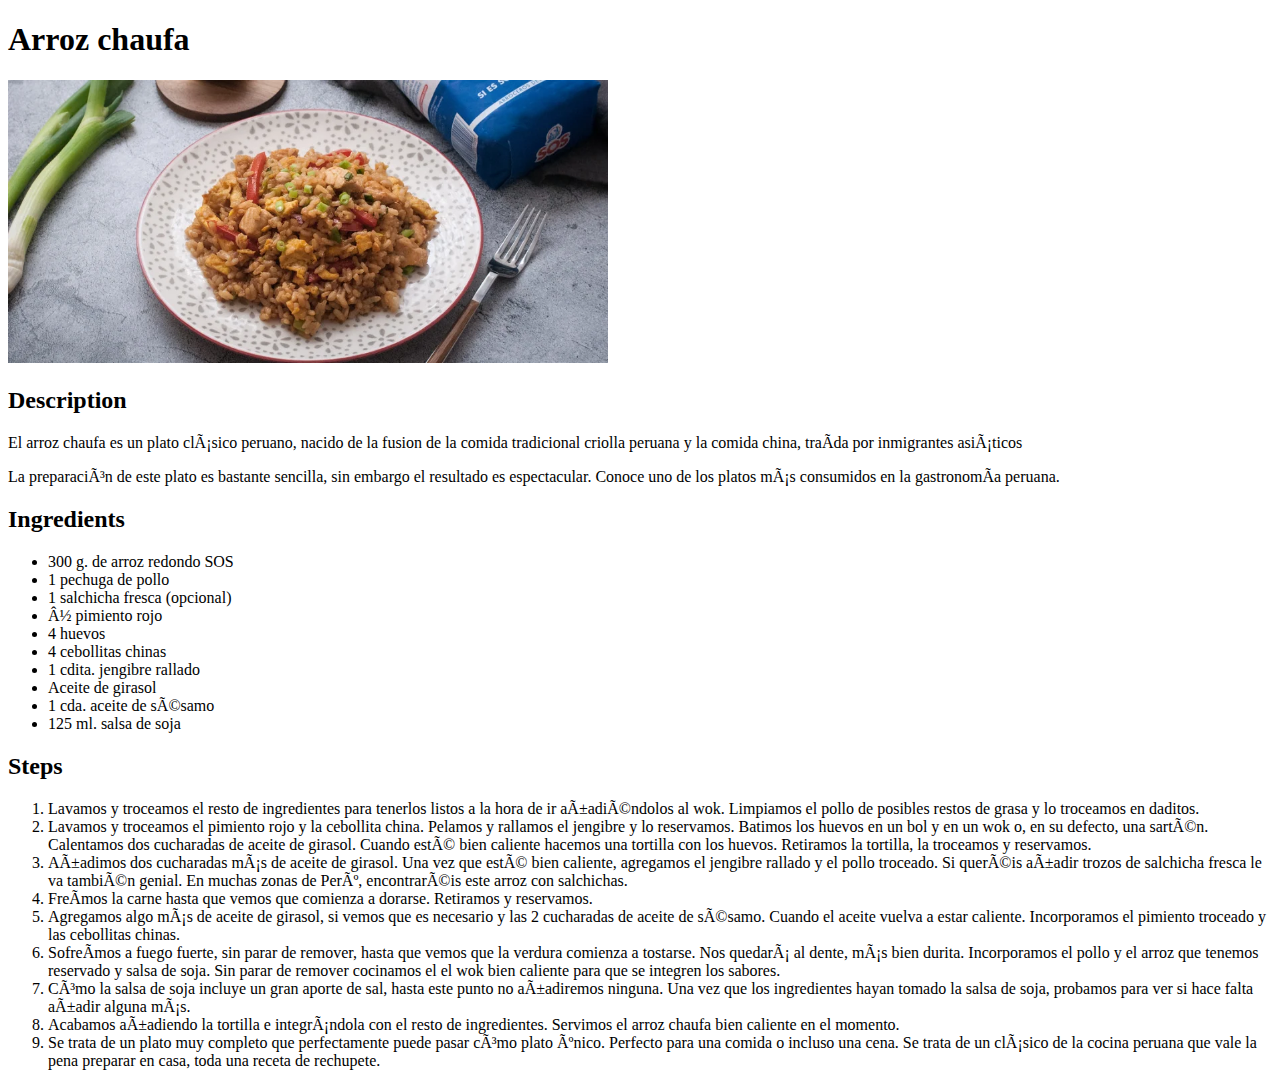
==== recipes/arroz_chaufa.html @ baefa244 "Add Arroz chaufa recipe" ====
<!DOCTYPE html>
<html lang="en">
    <head>
        <meta charset="UTF_8">
        <title>Arroz chaufa</title>
    </head>
    <body>
        <h1>Arroz chaufa</h1>
        <img src="../images/arroz-chaufa.webp" alt="photo of a dish of arroz chaufa" width="600">

        <!-- shortcut to resize text to windows alt + z -->
        <!-- tab move focus ctrl + m -->
        <h2>Description</h2>
        <p>El arroz chaufa es un plato clásico peruano, nacido de la fusion de la comida tradicional criolla peruana y la comida china, traída por inmigrantes asiáticos </p>
        <p>La preparación de este plato es bastante sencilla, sin embargo el resultado es espectacular. Conoce uno de los platos más consumidos en la gastronomía peruana. </p>
    
        <h2>Ingredients</h2>
        <!-- To wrap a text inside a tag, use shortcut alt + w (Pending abbreviations study) -->
        <ul>
            <li>300 g. de arroz redondo SOS</li>
            <li>1 pechuga de pollo</li>
            <li>1 salchicha fresca (opcional)</li>
            <li>½ pimiento rojo</li>
            <li>4 huevos</li>
            <li>4 cebollitas chinas</li>
            <li>1 cdita. jengibre rallado</li>
            <li>Aceite de girasol</li>
            <li>1 cda. aceite de sésamo</li>
            <li>125 ml. salsa de soja</li>
        </ul>      

        <h2>Steps</h2>
        <ol>
            <li>Lavamos y troceamos el resto de ingredientes para tenerlos listos a la hora de ir añadiéndolos al wok. Limpiamos el pollo de posibles restos de grasa y lo troceamos en daditos.</li>
            <li>Lavamos y troceamos el pimiento rojo y la cebollita china. Pelamos y rallamos el jengibre y lo reservamos. Batimos los huevos en un bol y en un wok o, en su defecto, una sartén. Calentamos dos cucharadas de aceite de girasol. Cuando esté bien caliente hacemos una tortilla con los huevos. Retiramos la tortilla, la troceamos y reservamos.</li>
            <li>Añadimos dos cucharadas más de aceite de girasol. Una vez que esté bien caliente, agregamos el jengibre rallado y el pollo troceado. Si queréis añadir trozos de salchicha fresca le va también genial. En muchas zonas de Perú, encontraréis este arroz con salchichas.</li>
            <li>Freímos la carne hasta que vemos que comienza a dorarse. Retiramos y reservamos.</li>

            <li>Agregamos algo más de aceite de girasol, si vemos que es necesario y las 2 cucharadas de aceite de sésamo. Cuando el aceite vuelva a estar caliente. Incorporamos el pimiento troceado y las cebollitas chinas.</li>
            <li>Sofreímos a fuego fuerte, sin parar de remover, hasta que vemos que la verdura comienza a tostarse. Nos quedará al dente, más bien durita. Incorporamos el pollo y el arroz que tenemos reservado y salsa de soja. Sin parar de remover cocinamos el el wok bien caliente para que se integren los sabores.</li>
            <li>Cómo la salsa de soja incluye un gran aporte de sal, hasta este punto no añadiremos ninguna. Una vez que los ingredientes hayan tomado la salsa de soja, probamos para ver si hace falta añadir alguna más.</li>
            <li>Acabamos añadiendo la tortilla e integrándola con el resto de ingredientes. Servimos el arroz chaufa bien caliente en el momento.</li>
            <li>Se trata de un plato muy completo que perfectamente puede pasar cómo plato único. Perfecto para una comida o incluso una cena. Se trata de un clásico de la cocina peruana que vale la pena preparar en casa, toda una receta de rechupete.</li>
        </ol>
        
    </body>
</html>
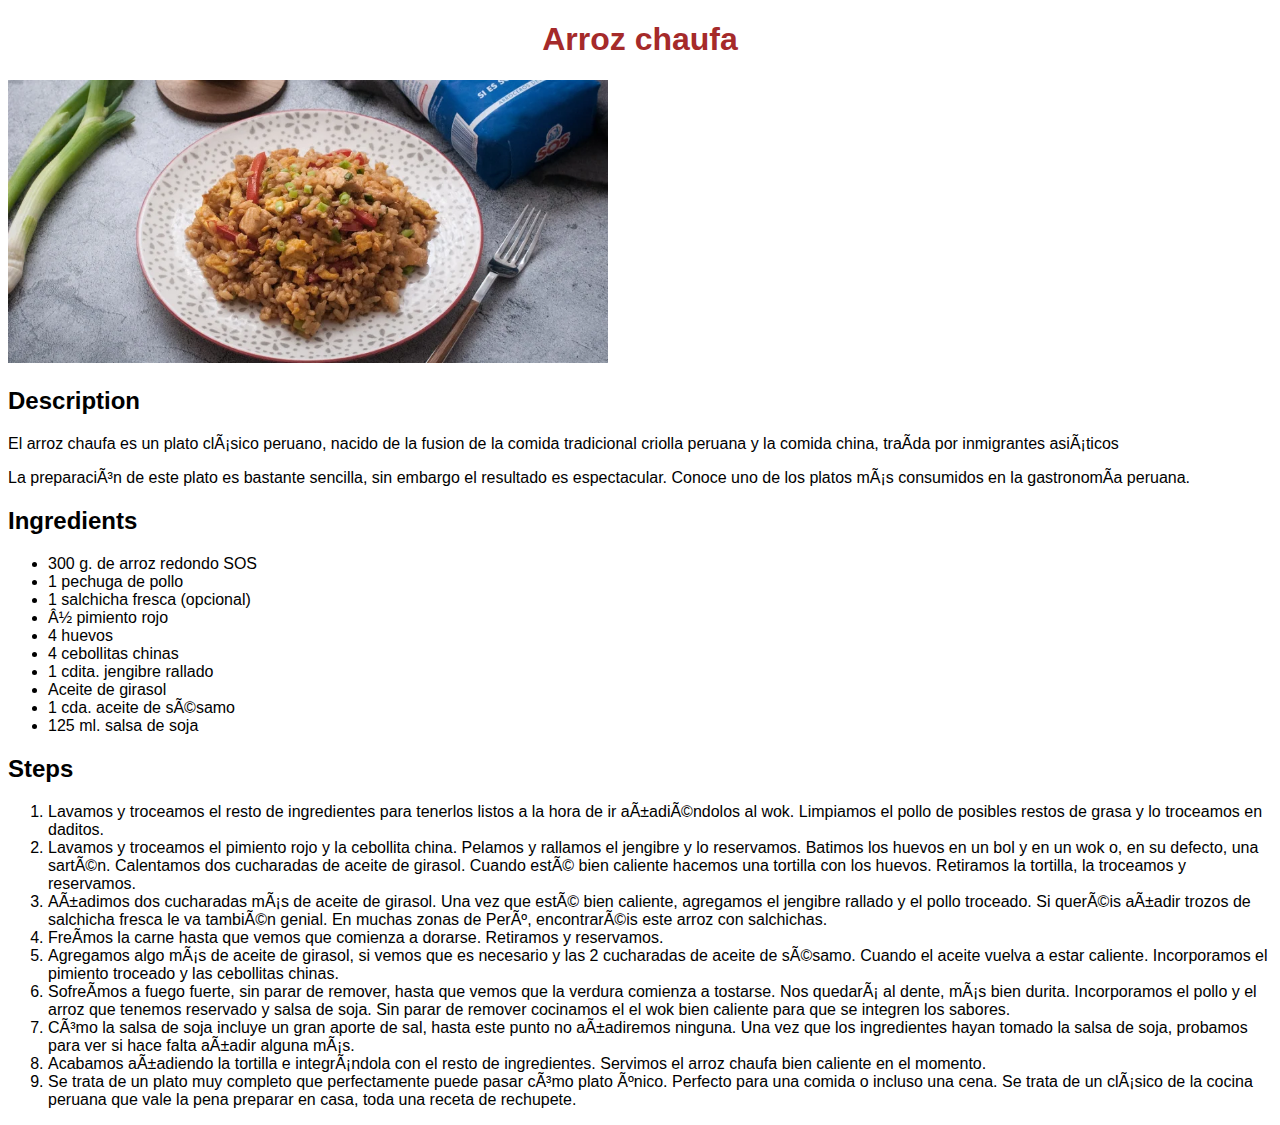
==== commit d384beb2: "Add css styles" ====
--- a/recipes/arroz_chaufa.html
+++ b/recipes/arroz_chaufa.html
@@ -2,6 +2,7 @@
 <html lang="en">
     <head>
         <meta charset="UTF_8">
+        <link rel="stylesheet" href="../styles.css">
         <title>Arroz chaufa</title>
     </head>
     <body>
--- a/styles.css
+++ b/styles.css
@@ -0,0 +1,43 @@
+/* styles.css */
+
+* {
+    /* font-family: 'Times New Roman', Times, serif; */
+    font-family: Verdana, sans-serif
+}
+
+.title1 {
+    color: rgb(255, 255, 0);
+    background-color: black;
+    font-size: 40;
+    font-weight: bold;
+    text-align: center;
+}
+
+h1, .title2 {
+    color: brown;
+    font-size: 32;
+    font-weight: bold;
+    text-align: center;
+}
+
+.recipe_intro{
+    font-size: 14;
+    color: rgb(104, 104, 104);
+    font-weight: bold;
+}
+
+.image_r {
+    height: auto;
+    width: 600;
+}
+
+.image_p {
+    height: 800;
+    width: auto;
+    display: block;
+    margin: auto;
+}
+
+.text_c {
+    text-align: center;
+}